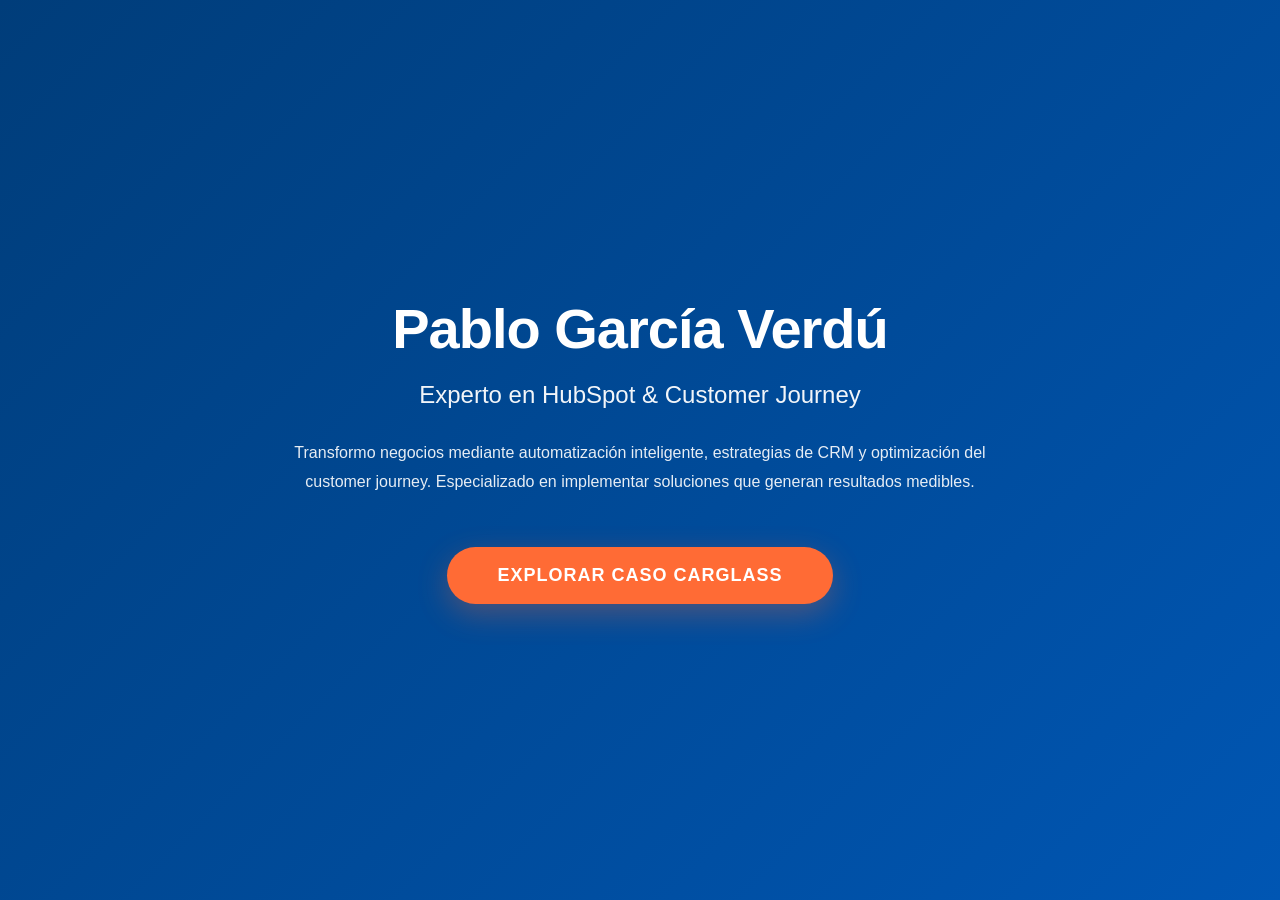
==== CARGLASS-Complete.html @ 83f3b7f5 "Add complete CARGLASS case study with 7 sections, funnel diagram, and full navigation" ====
<!DOCTYPE html>
<html lang="es">
<head>
    <meta charset="UTF-8">
    <meta name="viewport" content="width=device-width, initial-scale=1.0">
    <title>Pablo García Verdú - CARGLASS Case Study</title>
    <link rel="stylesheet" href="https://cdnjs.cloudflare.com/ajax/libs/font-awesome/6.4.0/css/all.min.css">
    <style>
* {
    margin: 0;
    padding: 0;
    box-sizing: border-box;
}

html {
    scroll-behavior: smooth;
}

:root {
    --primary: #003d7a;
    --accent: #ff6b35;
    --light-bg: #f8f9fa;
    --text: #333;
}

body {
    font-family: -apple-system, BlinkMacSystemFont, 'Segoe UI', 'Roboto', sans-serif;
    color: var(--text);
    background: white;
}

/* ============= LANDING PAGE ============= */
.landing-page {
    display: flex;
    align-items: center;
    justify-content: center;
    min-height: 100vh;
    background: linear-gradient(135deg, var(--primary) 0%, #0056b3 100%);
    color: white;
    padding: 20px;
}

.landing-content {
    text-align: center;
    max-width: 700px;
}

.landing-content h1 {
    font-size: 56px;
    font-weight: 800;
    margin-bottom: 20px;
    letter-spacing: -1px;
}

.landing-content .subtitle {
    font-size: 24px;
    margin-bottom: 30px;
    opacity: 0.95;
    font-weight: 400;
}

.landing-content .description {
    font-size: 16px;
    margin-bottom: 50px;
    opacity: 0.9;
    line-height: 1.8;
}

.cta-button {
    background: var(--accent);
    color: white;
    padding: 18px 50px;
    font-size: 18px;
    font-weight: 700;
    border: none;
    border-radius: 50px;
    cursor: pointer;
    transition: all 0.3s ease;
    box-shadow: 0 10px 30px rgba(255, 107, 53, 0.3);
    text-transform: uppercase;
    letter-spacing: 1px;
}

.cta-button:hover {
    background: #ff5620;
    transform: translateY(-3px);
    box-shadow: 0 15px 40px rgba(255, 107, 53, 0.4);
}

/* ============= CASE STUDY PAGE ============= */
.case-study-page {
    display: none;
}

.case-study-page.active {
    display: block;
}

/* Navigation */
.navbar {
    background: linear-gradient(135deg, var(--primary) 0%, #002d5a 100%);
    color: white;
    padding: 15px 0;
    position: sticky;
    top: 0;
    z-index: 1000;
    box-shadow: 0 2px 10px rgba(0, 61, 122, 0.15);
}

.navbar .container {
    max-width: 1200px;
    margin: 0 auto;
    padding: 0 20px;
    display: flex;
    justify-content: space-between;
    align-items: center;
    gap: 20px;
}

.navbar-brand h1 {
    font-size: 20px;
    font-weight: 700;
}

.nav-links {
    list-style: none;
    display: flex;
    gap: 15px;
    flex-wrap: wrap;
}

.nav-links a {
    color: white;
    text-decoration: none;
    font-weight: 500;
    font-size: 12px;
    padding: 8px 12px;
    border: 2px solid transparent;
    border-radius: 4px;
    transition: all 0.3s ease;
    cursor: pointer;
}

.nav-links a:hover,
.nav-links a.active {
    background: var(--accent);
    color: white;
    border-color: var(--accent);
}

/* Sections */
.section {
    display: none;
    min-height: 100vh;
    padding: 60px 20px;
    animation: fadeIn 0.5s ease;
}

.section.active {
    display: block;
}

@keyframes fadeIn {
    from { opacity: 0; transform: translateY(20px); }
    to { opacity: 1; transform: translateY(0); }
}

.section-content {
    max-width: 1000px;
    margin: 0 auto;
}

.section h1 {
    font-size: 42px;
    color: var(--primary);
    margin-bottom: 40px;
    font-weight: 800;
}

.section h2 {
    font-size: 28px;
    color: var(--primary);
    margin-top: 30px;
    margin-bottom: 20px;
    font-weight: 700;
}

.section h3 {
    font-size: 20px;
    color: var(--primary);
    margin-top: 25px;
    margin-bottom: 15px;
    font-weight: 700;
}

.section p {
    font-size: 14px;
    line-height: 1.8;
    color: #555;
    margin-bottom: 15px;
}

.section ul {
    list-style: none;
    margin-left: 20px;
    margin-bottom: 20px;
}

.section li {
    padding: 8px 0;
    padding-left: 25px;
    position: relative;
    color: #555;
    font-size: 14px;
    line-height: 1.6;
}

.section li:before {
    content: "→";
    position: absolute;
    left: 0;
    color: var(--accent);
    font-weight: bold;
}

.highlight-box {
    background: #f0f8fb;
    border-left: 4px solid var(--accent);
    padding: 20px;
    margin: 20px 0;
    border-radius: 4px;
}

/* Funnel Diagram */
.funnel-container {
    margin: 40px 0;
    display: flex;
    flex-direction: column;
    gap: 15px;
    align-items: center;
}

.funnel-stage {
    background: linear-gradient(90deg, var(--primary), #0056b3);
    color: white;
    padding: 20px;
    border-radius: 8px;
    min-width: 80%;
    text-align: center;
    position: relative;
    box-shadow: 0 4px 10px rgba(0, 61, 122, 0.15);
}

.funnel-stage.stage1 { width: 100%; }
.funnel-stage.stage2 { width: 95%; }
.funnel-stage.stage3 { width: 90%; }
.funnel-stage.stage4 { width: 85%; }
.funnel-stage.stage5 { width: 80%; }
.funnel-stage.stage6 { width: 75%; }
.funnel-stage.stage7 { width: 70%; }

.funnel-stage-title {
    font-weight: 700;
    font-size: 16px;
    margin-bottom: 5px;
}

.funnel-stage-desc {
    font-size: 12px;
    opacity: 0.9;
}

.annotation-box {
    background: #fff3e0;
    border: 2px solid var(--accent);
    padding: 20px;
    margin-top: 30px;
    border-radius: 8px;
    font-size: 14px;
    color: #555;
    line-height: 1.8;
}

/* Navigation Buttons */
.nav-buttons {
    display: flex;
    justify-content: space-between;
    margin-top: 60px;
    padding-top: 40px;
    border-top: 1px solid #e0e0e0;
}

.btn-prev, .btn-next {
    background: var(--primary);
    color: white;
    padding: 12px 30px;
    border: none;
    border-radius: 6px;
    cursor: pointer;
    font-weight: 600;
    font-size: 14px;
    transition: all 0.3s ease;
}

.btn-prev:hover, .btn-next:hover {
    background: var(--accent);
    transform: translateY(-2px);
}

.btn-prev:disabled, .btn-next:disabled {
    opacity: 0.5;
    cursor: not-allowed;
}

/* Cards Grid */
.card-grid {
    display: grid;
    grid-template-columns: repeat(auto-fit, minmax(280px, 1fr));
    gap: 25px;
    margin: 30px 0;
}

.card {
    background: white;
    padding: 25px;
    border-radius: 8px;
    box-shadow: 0 2px 10px rgba(0, 0, 0, 0.08);
    border-top: 4px solid var(--primary);
    transition: all 0.3s ease;
}

.card:hover {
    box-shadow: 0 10px 30px rgba(0, 61, 122, 0.15);
    transform: translateY(-5px);
}

.card h3 {
    margin-top: 0;
    margin-bottom: 15px;
}

/* Responsive */
@media (max-width: 768px) {
    .navbar .container {
        flex-direction: column;
        gap: 10px;
    }

    .nav-links {
        gap: 8px;
    }

    .nav-links a {
        font-size: 10px;
        padding: 6px 8px;
    }

    .section {
        padding: 40px 15px;
    }

    .section h1 {
        font-size: 28px;
        margin-bottom: 25px;
    }

    .funnel-stage {
        min-width: 95%;
    }

    .nav-buttons {
        flex-direction: column;
        gap: 15px;
    }
}

@media (max-width: 480px) {
    .landing-content h1 {
        font-size: 32px;
    }

    .navbar-brand h1 {
        font-size: 16px;
    }

    .section h1 {
        font-size: 22px;
    }

    .section h2 {
        font-size: 18px;
    }

    .section p, .section li {
        font-size: 13px;
    }
}
    </style>
</head>
<body>

<!-- ========== LANDING PAGE ========== -->
<div class="landing-page" id="landingPage">
    <div class="landing-content">
        <h1>Pablo García Verdú</h1>
        <p class="subtitle">Experto en HubSpot & Customer Journey</p>
        <p class="description">
            Transformo negocios mediante automatización inteligente, estrategias de CRM y optimización del customer journey.
            Especializado en implementar soluciones que generan resultados medibles.
        </p>
        <button class="cta-button" onclick="startCaseStudy()">Explorar Caso CARGLASS</button>
    </div>
</div>

<!-- ========== CASE STUDY PAGE ========== -->
<div class="case-study-page" id="caseStudyPage">
    <!-- Navigation -->
    <nav class="navbar">
        <div class="container">
            <div class="navbar-brand">
                <h1>CARGLASS Case Study</h1>
            </div>
            <ul class="nav-links">
                <li><a onclick="goToSection(0)" class="section-link" data-index="0">Lifecycle</a></li>
                <li><a onclick="goToSection(1)" class="section-link" data-index="1">Automatizaciones</a></li>
                <li><a onclick="goToSection(2)" class="section-link" data-index="2">Setup HubSpot</a></li>
                <li><a onclick="goToSection(3)" class="section-link" data-index="3">Colaboración</a></li>
                <li><a onclick="goToSection(4)" class="section-link" data-index="4">Calidad Dato</a></li>
                <li><a onclick="goToSection(5)" class="section-link" data-index="5">1º Trimestre</a></li>
                <li><a onclick="goToSection(6)" class="section-link" data-index="6">Test A/B</a></li>
            </ul>
        </div>
    </nav>

    <!-- SECCIÓN 0: LIFECYCLE -->
    <section class="section active" data-index="0">
        <div class="section-content">
            <h1>LIFECYCLE RESUMIDO</h1>

            <div class="funnel-container">
                <div class="funnel-stage stage1">
                    <div class="funnel-stage-title">1. Awareness</div>
                    <div class="funnel-stage-desc">El cliente tiene la luna rota, decide que la mejor opción por reconocimiento o recomendación es Carglass.</div>
                </div>

                <div class="funnel-stage stage2">
                    <div class="funnel-stage-title">2. Consideration</div>
                    <div class="funnel-stage-desc">Visita la página de Carglass para poder pedir una cita.</div>
                </div>

                <div class="funnel-stage stage3">
                    <div class="funnel-stage-title">3. Reserva de cita</div>
                    <div class="funnel-stage-desc">Inicia reserva a través del formulario web o llamada al taller más cercano.</div>
                </div>

                <div class="funnel-stage stage4" style="background: linear-gradient(90deg, #d32f2f, #c62828); box-shadow: 0 4px 15px rgba(211, 47, 47, 0.2);">
                    <div class="funnel-stage-title">4. Periodo de espera ⚠️</div>
                    <div class="funnel-stage-desc">Una vez reservado espera varios días hasta que acude a la cita. (AQUÍ ES DONDE SE CAEN DEL JOURNEY)</div>
                </div>

                <div class="funnel-stage stage5">
                    <div class="funnel-stage-title">5. Cambio de la luna</div>
                    <div class="funnel-stage-desc">Se le realiza el trabajo acordado.</div>
                </div>

                <div class="funnel-stage stage6">
                    <div class="funnel-stage-title">6. Servicio post-venta</div>
                    <div class="funnel-stage-desc">Envío de encuesta para valoración de servicio</div>
                </div>

                <div class="funnel-stage stage7">
                    <div class="funnel-stage-title">7. Loyalty</div>
                    <div class="funnel-stage-desc">Referencia, repite y compra productos complementarios.</div>
                </div>
            </div>

            <div class="annotation-box">
                <strong>Partiendo de esta situación hipotética, hay que tener en cuenta que cada etapa supone una automatización distinta, el cliente está en un punto de la relación con nosotros distinto. Por lo que el enfoque del mensaje y el objetivo variará…</strong>
            </div>

            <div class="nav-buttons">
                <button class="btn-prev" onclick="prevSection()" disabled>← Anterior</button>
                <button class="btn-next" onclick="nextSection()">Siguiente →</button>
            </div>
        </div>
    </section>

    <!-- SECCIÓN 1: AUTOMATIZACIONES -->
    <section class="section" data-index="1">
        <div class="section-content">
            <h1>Automatizaciones Prioritarias</h1>

            <h2>AUTOMATIZACIÓN 1: Recuperar "carrito abandonado"</h2>

            <p>Cuando alguien que ya tenemos en nuestra bbdd con comunicación por whatsapp, correo o ambas. Entra en web, empieza el proceso de reserva de una cita pero no llega a hacerlo generarle un flujo dependiendo del punto donde se ha perdido la conversión.</p>

            <h3>El flujo:</h3>

            <ul>
                <li><strong>De 0-1 hora:</strong> Email educativo. "Te falta solo un paso. ¿Necesitas ayuda?" Tono amable, sin presión. Personalizado según el punto del formulario de reserva se quedó.</li>
                <li><strong>A las 2 horas:</strong> Chatbot WhatsApp. Aquí el chatbot NO trata de vender, mas bien pregunta "¿Qué necesitas saber?" y responde automáticamente, como por ejemplo:
                    <ul style="margin-top: 10px;">
                        <li>¿Cuánto cuesta? El sistema le responde inmediatamente con tablas de precios</li>
                        <li>¿Qué marcas reparáis? Se le muestra el listado completo de marcas que trabaja Carglass</li>
                        <li>¿Qué horarios tenéis? Muestra la disponibilidad de los talleres según Código Postal.</li>
                    </ul>
                </li>
                <li>Su objetivo es volver a llevarlo al flujo de reserva de web</li>
                <li><strong>Tras 24 horas:</strong> Email final que muestre la calidad del servicio y materiales de Carglass + oferta 15% dto.</li>
            </ul>

            <h3>Aspectos a tener en cuenta:</h3>

            <ul>
                <li>Cada automatización ocurre cuando la anterior no ha logrado reconvertir al prospecto.</li>
                <li>Importante hacer una segmentación en esta automation: ¿Dónde abandonó? ¿En contacto? ¿Matricula? ¿Fecha? Cada uno recibe un mensaje diferente. Un abandono en "fecha" no necesita volver a explicar qué es Carglass. Necesita solo saber que puede venir en horario que mejor le encaja (según disponibilidad). Pudiendo llegar a recuperar un 15% ,20% del abandono.</li>
            </ul>

            <h2>AUTOMATIZACIÓN 2: Evitar el % de No-show en las reservas</h2>

            <p>La mayoría de "no-show" puede ocurrir porque han encontrado algo más barato o porque se les olvida. Aquí la estrategia es diferente, habría que enfocar las automatizaciones a una fase más avanzada.</p>

            <h3>El flujo:</h3>

            <h3 style="color: #ff6b35;">48 horas antes:</h3>

            <p>Se enviará un email personalizado que vaya más allá del nombre o el modelo. Algo como: "Tienes un Audi A4, así que deberías revisar las escobillas y hacer un tratamiento antilluvia pronto".</p>

            <p>Para esto haremos uso de Chat GPT, BBDD interna y N8N. Así, cuando un cliente entra en el sistema con su modelo de coche, N8N analiza los productos por categoria y stock según taller y la API de GPT analiza el vehículo (tipo, antigüedad, etc.) y esta info de la bbdd interna, rellena automáticamente una propiedad en HubSpot llamada "Recomendación IA".</p>

            <p>Ejemplo: Un cliente tiene un Audi A4 de hace 5 años → la IA acude a la bbdd, según esa antigüedad, el stock en zona y esa categoría de coche le sugiere revisar escobillas o tratamiento antilluvia, y eso aparece personalizado en el email/chatbot</p>

            <p>Al final todo tipo de dato que recibamos del vehículo y del perfil del cliente con la IA se puede analizar, sacar provecho de esta y generar ventas cruzadas personalizadas y con sentido.</p>

            <h3 style="color: #ff6b35;">24 horas antes:</h3>

            <p>Envío de un SMS recordatorio + link para confirmar. "¿Confirmas tu cita mañana a las 10:00?". Que le lleve a una landing page muy sencilla con la hora, día, ubicación y un botón de confirmación, cancelar o reprogramar.</p>

            <h3 style="color: #ff6b35;">6 horas antes (aquí entra el segundo agente IA):</h3>

            <p>Envío de SMS con tono cercano y a modo de recordatorio "Pablo nos vemos a las 12:30 en Avd Marina 312-314"</p>

            <p>Opcional: Agente de voz IA que llama 90 minutos antes si aún no ha confirmado. No es una llamada grabada. Es un agente que puede:</p>

            <ul>
                <li>Confirmar que va a ir.</li>
                <li>Cancela visita al taller.</li>
                <li>Reprograma visita al taller.</li>
                <li>La voz suena natural, se podría llegar a clonar a un humano real, sorprende el resultado.</li>
            </ul>

            <p>Con estas automatizaciones apoyadas de inteligencia artificial, permiten personalizar y asegurar que el proceso de confirmación se haga correctamente y en su debido momento. El cliente se siente acompañado, no acosado.</p>

            <h2>A TENER EN CUENTA:</h2>

            <p>Tan importante es, tener bien definido un flujo de reservas y recordatorios a los clientes como evaluar el trabajo que le hemos ofrecido al cliente.</p>

            <p>Por ello, lo ideal es que una vez en nuestro sistema de HubSpot detecte que el mecánico le ha hecho el trabajo y está todo ya firmado y pagado por el cliente, debemos de cerrar el círculo con:</p>

            <ul>
                <li><strong>30 minutos después:</strong> Envió de email de agradecimiento por confiar en servicio Carglass, dejar los datos del taller por si llega a ocurrir algún fallo y un botón bien claro para dejar una puntuación en un formulario NPS.</li>
                <li><strong>24h después:</strong> Si no lo rellena, hacer una llamada de call center para poder conocer su opinión.</li>
            </ul>

            <p>Desde HubSpot se pueden hacer este tipo de encuestas, de modo que en el área de paneles se pueden construir informes con los que poder ver la evolución de la satisfacción, ratio de respuesta, etc.</p>

            <div class="nav-buttons">
                <button class="btn-prev" onclick="prevSection()">← Anterior</button>
                <button class="btn-next" onclick="nextSection()">Siguiente →</button>
            </div>
        </div>
    </section>

    <!-- SECCIÓN 2: SETUP HUBSPOT -->
    <section class="section" data-index="2">
        <div class="section-content">
            <h1>Setup HUBSPOT</h1>

            <h2>CONFIGURACIÓN CRM EN HUBSPOT (LO OPERATIVO)</h2>

            <p>Las patas principales de una cuenta de HubSpot para Carglass, serían: Automatizaciones, el área de Negocios, los Contactos, las Empresas, los Segmentos y el Reporting</p>

            <p>(Tickets no, porque según entendí en la última reunión se gestionan por otra plataforma, pero también sería viable y óptimo si queremos tomar mejores decisiones y acertar con las comunicaciones)</p>

            <h3>Contactos</h3>

            <p>Nombre, email, teléfono, vehículo (marca/modelo/año), segmento cliente, código postal, ciudad, canal preferido de comunicación.</p>

            <h3>Deal (la reserva/servicio)</h3>

            <p>Aquí me imagino un flujo de bien definido, donde la primera columna sería Reserva fijada → Reserva confirmada → Asistencia al taller → No asistencia al taller → Reserva cancelada.</p>

            <p>Dentro del deal, introducir toda la información relevante del cliente, como: Tipo de servicio, estado de reserva (reservado → confirmado → cambiada → cancelado), estado del servicio (pendiente → producto pedido → hecho), cantidad a pagar, día de la cita, productos para crosseling con su precio, control tiempo que lleva en cada etapa.</p>

            <p>Aquí es cuestión de entender el negocio y ver qué datos nos sirven para tomar mejores decisiones. Además de crearnos vistas para poder filtrar rapido por categoría de interes, los filtros son clave.</p>

            <h3>Segmentaciones que tendría en cuenta:</h3>

            <ul>
                <li><strong>Nuevos:</strong> Más probabilidad de no-show (no conocen el proceso, taller o servicio)
                    <ul style="margin-top: 8px;">
                        <li>Estrategia: Email más detallado, recordatorios más "agresivos".</li>
                    </ul>
                </li>
                <li><strong>Recurrentes:</strong> Menos no-show, pero riesgo de ir a competencia
                    <ul style="margin-top: 8px;">
                        <li>Estrategia: Ofrecer descuentos, tratamientos adicionales (antilluvia, etc.)</li>
                    </ul>
                </li>
                <li><strong>Reparación pequeña:</strong> Estas suelen ser rápidas, con una urgencia baja y pueden tener una alta cancelación
                    <ul style="margin-top: 8px;">
                        <li>Estrategia: Generar alerta con descuentos temporales solo si asisten a esa cita.</li>
                    </ul>
                </li>
                <li><strong>Reparación grande:</strong> Supone más gasto para el cliente, estará comprometido
                    <ul style="margin-top: 8px;">
                        <li>Estrategia: Información técnica, detalles desglosados del proceso. Presencia de descuento, al ser un ticket alto un descuento lo valoran más fuerte.</li>
                    </ul>
                </li>
                <li><strong>Según el modelo del vehículo:</strong> Dependiendo del coche tienen más nivel adquisitivo, y debe de haber una relación directa. Mi hipótesis es que cuanto más alto sea el valor del coche menos no-show y a menor valor del coche mayor será el no-show.
                    <ul style="margin-top: 8px;">
                        <li>Estrategia: Al que tenga un coche de menor gama, incentivar con descuentos o regalo de productos baratos pero que le aporten un valor añadido para venir con Carglass (lo mismo pasaría con la antigüedad del coche, más antiguo supone que tiene menos capacidad económica y al revés con los vehículos más nuevos.)</li>
                    </ul>
                </li>
            </ul>

            <h3>Workflows automáticos</h3>

            <ul>
                <li>Anti-abandono (chatbot WhatsApp)</li>
                <li>Pre-service journey (48h, 24h, 6h, agente voz horas antes si no ha reservado).</li>
                <li>Post-service feedback.</li>
                <li>Programar un flujo de comunicaciones a lo largo del año, según condiciones climáticas, estaciones, etc.</li>
            </ul>

            <h3>Reporting</h3>

            <ul>
                <li>Funnel de conversión.</li>
                <li>No-show rate por segmento.</li>
                <li>VAPS rate.</li>
                <li>Tiempo promedio desde reserva hasta servicio.</li>
                <li>Tiempos de espera desde que reserva hasta que se lo reaparan, por zonas de españa.</li>
            </ul>

            <div class="nav-buttons">
                <button class="btn-prev" onclick="prevSection()">← Anterior</button>
                <button class="btn-next" onclick="nextSection()">Siguiente →</button>
            </div>
        </div>
    </section>

    <!-- SECCIÓN 3: COLABORACIÓN EQUIPOS -->
    <section class="section" data-index="3">
        <div class="section-content">
            <h1>Colaboración con otros equipos</h1>

            <p>Para que un CRM tenga verdadero valor y sea útil para el equipo y la dirección, necesita estar lleno de datos que importen. Sin ellos, no hay nada que hacer. Es como construir una casa: sin ladrillos y cemento no puedes hacer un chalet, solo una caseta que no vale la pena.</p>

            <p>Por eso es clave que todos los equipos que toquen el proceso, desde la reserva hasta el cobro, conozcan cómo funciona HubSpot. No tienen que usarlo directamente, pero yo necesito entender qué hacen, dónde están en el flujo y cómo puedo ayudarles yo a ellos con posibles informes y ellos a mí con datos que generan.</p>

            <p>Por ejemplo con la post-venta: un cliente reserva cita, entra en HubSpot, generamos todo el journey (recordatorios, SMS, llamadas automáticas), asiste a la cita y se le arregla la luna. Además, el taller le vende unas escobillas, si yo tengo esa información, puedo meterle en un segmento de ventas de escobilla VAPS y no volver a impactarle con el mismo producto hasta dentro de x meses. Es perder balas.</p>

            <p>El detalle es que la información es poder. Quien tenga los datos, controla la estrategia. Para esto debería de estar en contacto con IT, dueño de los datos y sistemas, creativo/a para mailing y encargado de generar los leads de las reservas.</p>

            <div class="nav-buttons">
                <button class="btn-prev" onclick="prevSection()">← Anterior</button>
                <button class="btn-next" onclick="nextSection()">Siguiente →</button>
            </div>
        </div>
    </section>

    <!-- SECCIÓN 4: CALIDAD DE DATO -->
    <section class="section" data-index="4">
        <div class="section-content">
            <h1>Calidad del dato</h1>

            <p>Antes de automatizar nada, necesitamos una base de datos limpia. Sin datos de calidad, no funciona.</p>

            <p>Lo básico que hay que revisar: Primero, eliminar duplicados. La matrícula por hipótesis debería de ser el identificador único en todos los objetos.</p>

            <p>Segundo, los formularios. Los checkboxes de consentimiento y política de privacidad tienen que estar bien configurados y llegar a HubSpot con el valor correcto. Si no, incumplimos GDPR y esto puede suponer multa millonaria.</p>

            <p>Tercero, segmentación clara. Crear un segmento en HubSpot para los que no aceptaron comunicaciones y excluirlos de TODAS las automaciones.</p>

            <p>Y lo importante: auditar cuántos contactos tienes como "marketing user". Ya que HubSpot cobra por eso, si te pasas del límite, te cobran sin avisar.</p>

            <div class="nav-buttons">
                <button class="btn-prev" onclick="prevSection()">← Anterior</button>
                <button class="btn-next" onclick="nextSection()">Siguiente →</button>
            </div>
        </div>
    </section>

    <!-- SECCIÓN 5: 1º TRIMESTRE -->
    <section class="section" data-index="5">
        <div class="section-content">
            <h1>LAS 3 INICIATIVAS QUE PRIORIZARÍA EN 1º TRIMESTRE</h1>

            <div class="card-grid">
                <div class="card">
                    <h3>1. Recuperación de abandono</h3>
                    <p><strong style="color: var(--accent);">Máxima prioridad</strong></p>
                    <p><strong>Por qué:</strong> La tasa de abandono es muy elevada = pérdida directa de ingresos. Es dinero en la mesa que estás regalando.</p>
                    <p><strong>Métrica:</strong> Abandonment Recovery Rate, Cost per Booking Recovered.</p>
                    <p><strong>Herramientas:</strong> Call Center confirma cita y resuelve dudas del presupuesto, Chatbot WhatsApp + email secuencial hiper personalizado.</p>
                </div>

                <div class="card">
                    <h3>2. Confirmación y Recordatorio</h3>
                    <p><strong style="color: var(--accent);">Alta prioridad</strong></p>
                    <p><strong>Por qué:</strong> 18% no-show, es decir, ineficiencia de las reservas. Técnicos esperando, slots de reserva vacíos.</p>
                    <p><strong>Impacto:</strong> Reducir a 10%</p>
                    <p><strong>Métrica:</strong> No-show Rate, Confirmación Rate.</p>
                    <p><strong>Herramientas:</strong> Call Center confirmación, SMS + Agente de voz IA.</p>
                </div>

                <div class="card">
                    <h3>3. NPS Post-Servicio</h3>
                    <p><strong style="color: var(--accent);">Media-Alta</strong></p>
                    <p><strong>Por qué:</strong> Se necesita feedback honesto y humano. ¿Quién está in/satisfecho? ¿Quién se va a otra marca? ¿Quién te va a recomendar?</p>
                    <p><strong>Impacto:</strong> Identificar detractores para reactivar, impulsar referencias, score de clientes.</p>
                    <p><strong>Métrica:</strong> NPS, Reactivation Rate.</p>
                    <p><strong>Herramientas:</strong> Formulario NPS, correo automático.</p>
                </div>
            </div>

            <div class="nav-buttons">
                <button class="btn-prev" onclick="prevSection()">← Anterior</button>
                <button class="btn-next" onclick="nextSection()">Siguiente →</button>
            </div>
        </div>
    </section>

    <!-- SECCIÓN 6: TEST A/B -->
    <section class="section" data-index="6">
        <div class="section-content">
            <h1>TEST A/B</h1>

            <h2>SOBRE EL A/B TEST: POR QUÉ GANÓ LA VARIANTE B</h2>

            <div class="card-grid">
                <div class="card">
                    <h3>Variante A</h3>
                    <p>1 email 24h antes.</p>
                    <p><strong>"Te esperamos mañana."</strong></p>
                </div>

                <div class="card">
                    <h3>Variante B</h3>
                    <p>2 emails (48h + 24h).</p>
                    <p><strong>"Confirma tu asistencia."</strong></p>
                </div>
            </div>

            <h2>Resultados:</h2>

            <div class="highlight-box">
                <ul>
                    <li><strong>No-show A:</strong> 18%</li>
                    <li><strong>No-show B:</strong> 6%</li>
                    <li><strong>VAPS A:</strong> 16% vs <strong>VAPS B:</strong> 8%</li>
                </ul>
            </div>

            <p>Elegiría sin duda el B, porque el no-show es el problema mayor. Perder un cliente que no aparece cuesta más que una venta cruzada complementaria a la cita no realizada. Ejemplo: Cambio de luna= 300€ V.S Escobillas= 30€</p>

            <p>Pero también se puede ver como, no me voy a quedar con uno y el otro lo descarto. Hay que separar los flujos. Usaría B para confirmación (porque baja no-show). Y el email A una vez me han confirmado la cita, ya que el VAPS rate es mayor, este se puede enviar unos días antes de la cita o 48h después de confirmarme</p>

            <h2>PROPUESTA IA:</h2>

            <h3>1. Chatbot WhatsApp (Automático en 60 minutos)</h3>

            <p>No es un bot de "presiona 1 para reservar". Es un chatbot conversacional que entiende:</p>

            <ul>
                <li>Preguntas en lenguaje natural</li>
                <li>Contexto del usuario (si abandonó en "vehículo", sabe que lo importante es elegir marca)</li>
                <li>Integración con HubSpot (busca el contacto, ve su historial, adapta respuestas)</li>
            </ul>

            <p><strong>Responde automáticamente:</strong></p>

            <ul>
                <li>Precios</li>
                <li>Horarios disponibles</li>
                <li>Recomendaciones de servicios</li>
                <li>Cambios de cita</li>
                <li>Garantías</li>
            </ul>

            <p><strong>Proveedor:</strong> Twilio + OpenAI API</p>

            <h3>2. Agente de Voz IA (Opcional, 90 minutos antes si no confirmó)</h3>

            <p>Llamada automática (número de Carglass) que:</p>

            <ul>
                <li>Confirma que va a ir</li>
                <li>Pregunta si estará en casa (domicilio)</li>
                <li>Ofrece cambio de hora si es necesario</li>
                <li>Contesta preguntas básicas</li>
            </ul>

            <p>La voz suena humana. No es un mensaje grabado.</p>

            <p><strong>Proveedor:</strong> Twilio + Google Text-to-Speech o Verbo.ai o DAPTA</p>

            <h3>3. Recomendación Dinámica de VAPS</h3>

            <p>Email de 48h antes con recomendación IA:</p>

            <ul>
                <li>Analiza vehículo del cliente (año, marca, modelo)</li>
                <li>Analiza historial (última vez que compró VAPS, qué compró)</li>
                <li>Sugiere servicios relevantes con probabilidad de compra</li>
            </ul>

            <p><strong>Proveedor:</strong> HubSpot + N8N + API GPT 5 +</p>

            <div class="nav-buttons">
                <button class="btn-prev" onclick="prevSection()">← Anterior</button>
                <button class="btn-next" onclick="nextSection()" disabled>Siguiente →</button>
            </div>
        </div>
    </section>

    <!-- Footer -->
    <footer style="background: var(--primary); color: white; text-align: center; padding: 30px 20px;">
        <p>&copy; 2026 Pablo García Verdú | Experto en HubSpot & Customer Journey</p>
        <p>Caso Práctico: CARGLASS - Transformación Digital</p>
    </footer>
</div>

<script>
let currentSection = -1;

function startCaseStudy() {
    document.getElementById('landingPage').style.display = 'none';
    document.getElementById('caseStudyPage').style.display = 'block';
    goToSection(0);
}

function goToSection(index) {
    const sections = document.querySelectorAll('.section');
    sections.forEach(s => s.classList.remove('active'));

    sections[index].classList.add('active');

    const links = document.querySelectorAll('.section-link');
    links.forEach(l => l.classList.remove('active'));
    links[index].classList.add('active');

    currentSection = index;
    updateButtonStates();
    window.scrollTo({ top: 0, behavior: 'smooth' });
}

function nextSection() {
    const sections = document.querySelectorAll('.section');
    if (currentSection < sections.length - 1) {
        goToSection(currentSection + 1);
    }
}

function prevSection() {
    if (currentSection > 0) {
        goToSection(currentSection - 1);
    }
}

function updateButtonStates() {
    const sections = document.querySelectorAll('.section');
    const prevBtn = document.querySelector('.btn-prev');
    const nextBtn = document.querySelector('.btn-next');

    if (prevBtn) prevBtn.disabled = currentSection === 0;
    if (nextBtn) nextBtn.disabled = currentSection === sections.length - 1;
}
</script>

</body>
</html>
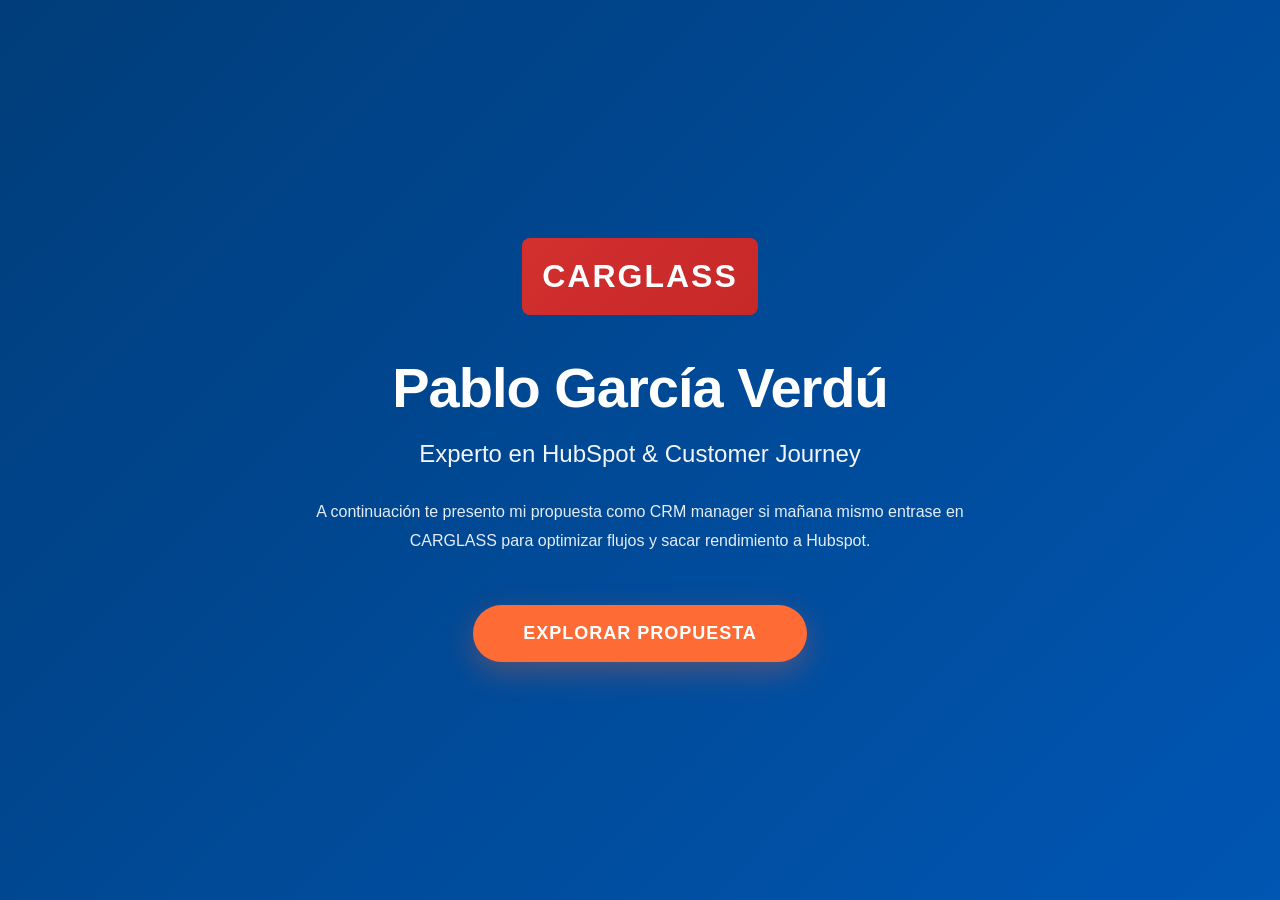
==== commit ad16e453: "Update CARGLASS: Add CARGLASS logo, change landing text, move AI proposal to separate section" ====
--- a/CARGLASS-Complete.html
+++ b/CARGLASS-Complete.html
@@ -402,13 +402,15 @@
 <!-- ========== LANDING PAGE ========== -->
 <div class="landing-page" id="landingPage">
     <div class="landing-content">
+        <div style="margin-bottom: 40px;">
+            <div style="background: linear-gradient(135deg, #d32f2f, #c62828); color: white; padding: 20px; border-radius: 8px; font-size: 32px; font-weight: 900; letter-spacing: 2px; display: inline-block;">CARGLASS</div>
+        </div>
         <h1>Pablo García Verdú</h1>
         <p class="subtitle">Experto en HubSpot & Customer Journey</p>
         <p class="description">
-            Transformo negocios mediante automatización inteligente, estrategias de CRM y optimización del customer journey.
-            Especializado en implementar soluciones que generan resultados medibles.
+            A continuación te presento mi propuesta como CRM manager si mañana mismo entrase en CARGLASS para optimizar flujos y sacar rendimiento a Hubspot.
         </p>
-        <button class="cta-button" onclick="startCaseStudy()">Explorar Caso CARGLASS</button>
+        <button class="cta-button" onclick="startCaseStudy()">Explorar Propuesta</button>
     </div>
 </div>
 
@@ -428,6 +430,7 @@
                 <li><a onclick="goToSection(4)" class="section-link" data-index="4">Calidad Dato</a></li>
                 <li><a onclick="goToSection(5)" class="section-link" data-index="5">1º Trimestre</a></li>
                 <li><a onclick="goToSection(6)" class="section-link" data-index="6">Test A/B</a></li>
+                <li><a onclick="goToSection(7)" class="section-link" data-index="7">Propuesta IA</a></li>
             </ul>
         </div>
     </nav>
@@ -767,7 +770,17 @@
 
             <p>Pero también se puede ver como, no me voy a quedar con uno y el otro lo descarto. Hay que separar los flujos. Usaría B para confirmación (porque baja no-show). Y el email A una vez me han confirmado la cita, ya que el VAPS rate es mayor, este se puede enviar unos días antes de la cita o 48h después de confirmarme</p>
 
-            <h2>PROPUESTA IA:</h2>
+            <div class="nav-buttons">
+                <button class="btn-prev" onclick="prevSection()">← Anterior</button>
+                <button class="btn-next" onclick="nextSection()">Siguiente →</button>
+            </div>
+        </div>
+    </section>
+
+    <!-- SECCIÓN 7: PROPUESTA IA -->
+    <section class="section" data-index="7">
+        <div class="section-content">
+            <h1>PROPUESTA IA</h1>
 
             <h3>1. Chatbot WhatsApp (Automático en 60 minutos)</h3>
 
